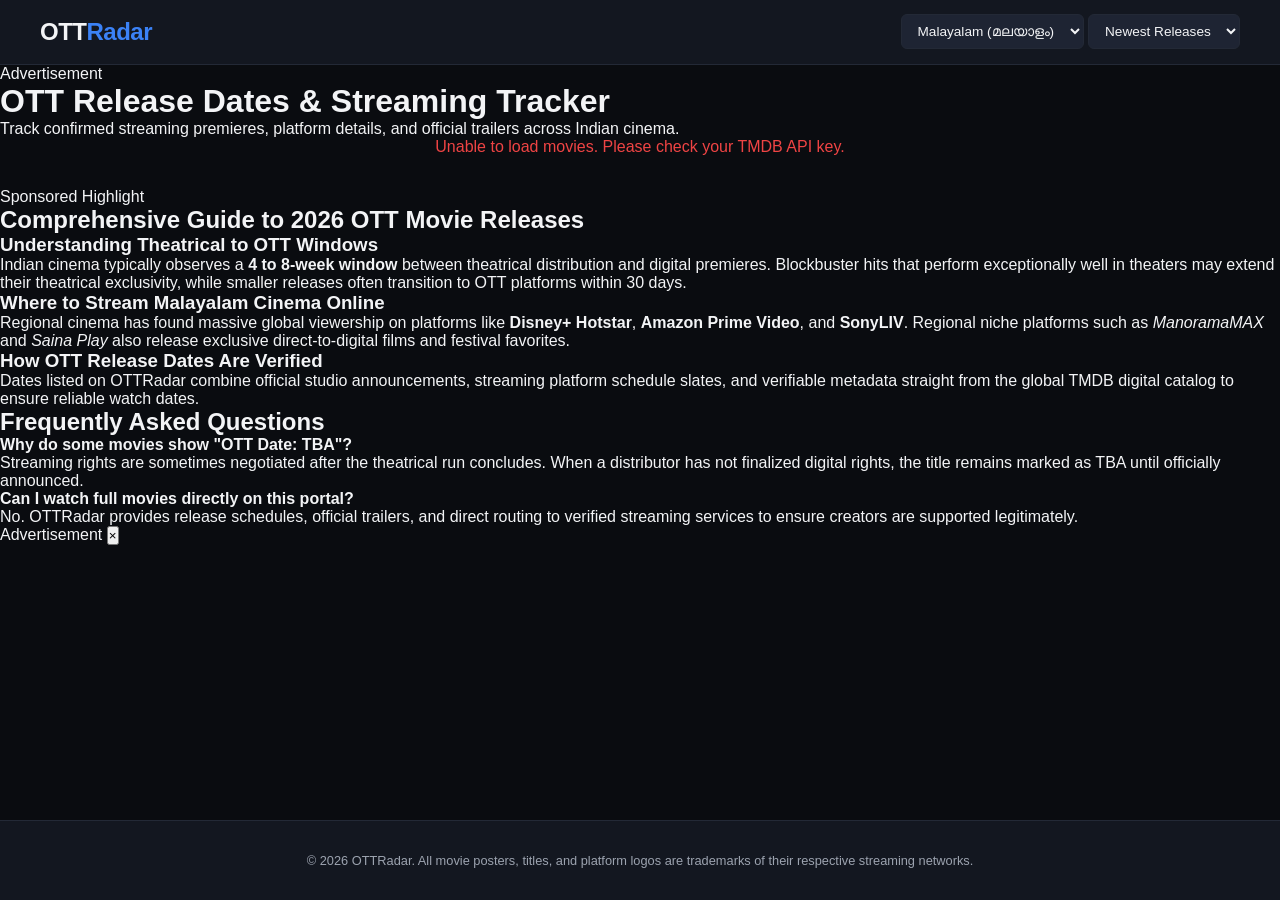
==== index.html @ c1273b2d "Revise SEO tags and improve accessibility features Updated SEO meta tags, including title and descri" ====
<!DOCTYPE html>
<html lang="en">
<head>
  <meta charset="UTF-8">
  <meta name="viewport" content="width=device-width, initial-scale=1.0">

  <!-- Primary SEO Meta Tags -->
  <title>OTT Release Dates 2026 | Malayalam, Tamil & Hindi Movies Streaming Tracker</title>
  <meta name="description" content="Track confirmed OTT release dates, streaming platform availability (Netflix, Prime Video, Hotstar, SonyLIV), and watch official HD trailers for the latest Malayalam and Indian cinema releases.">
  <meta name="keywords" content="Malayalam OTT release dates, latest OTT releases 2026, streaming movie dates, OTT platform tracker, watch trailers online, Hotstar Malayalam movies, Netflix India release dates, Prime Video Malayalam">
  <link rel="canonical" href="https://yourusername.github.io/ott-tracker/">
  <meta name="robots" content="index, follow, max-image-preview:large">

  <!-- Open Graph / Facebook -->
  <meta property="og:type" content="website">
  <meta property="og:title" content="OTT Release Dates 2026 | Latest Streaming Movies & Trailers">
  <meta property="og:description" content="Discover verified OTT dates, streaming platforms, and official trailers for the newest theater releases.">
  <meta property="og:image" content="https://images.unsplash.com/photo-1517604931442-7e0c8ed2963c?w=1200&auto=format&fit=crop">
  <meta property="og:url" content="https://yourusername.github.io/ott-tracker/">

  <!-- Twitter Card -->
  <meta name="twitter:card" content="summary_large_image">
  <meta name="twitter:title" content="OTT Release Dates 2026 | Movies Streaming Tracker">
  <meta name="twitter:description" content="Find out where and when your favorite movies are streaming online.">
  <meta name="twitter:image" content="https://images.unsplash.com/photo-1517604931442-7e0c8ed2963c?w=1200&auto=format&fit=crop">

  <!-- Structured Data: FAQ Schema for Google SERP Rich Snippets -->
  <script type="application/ld+json">
  {
    "@context": "https://schema.org",
    "@type": "FAQPage",
    "mainEntity": [
      {
        "@type": "Question",
        "name": "How long after theatrical release do Malayalam movies stream on OTT?",
        "acceptedAnswer": {
          "@type": "Answer",
          "text": "Most Malayalam and South Indian theatrical releases arrive on digital platforms (OTT) within 28 to 45 days after their theater premiere, depending on box office agreements."
        }
      },
      {
        "@type": "Question",
        "name": "Which OTT platforms stream new Malayalam films?",
        "acceptedAnswer": {
          "@type": "Answer",
          "text": "New Malayalam releases are primarily acquired by Disney+ Hotstar, Amazon Prime Video, Netflix, SonyLIV, Zee5, and ManoramaMAX."
        }
      }
    ]
  }
  </script>

  <!-- Dynamic ItemList Schema Placeholder -->
  <script type="application/ld+json" id="movie-schema">
  {
    "@context": "https://schema.org",
    "@type": "ItemList",
    "name": "Latest Movie OTT Release Dates",
    "itemListElement": []
  }
  </script>

  <!-- ADSTERRA HEADER SCRIPT (Popunder / Social Bar) -->
  <!-- <script type='text/javascript' src='//your-adsterra-popunder-url.js'></script> -->

  <link rel="stylesheet" href="style.css">
</head>
<body>

  <!-- Navigation -->
  <nav class="navbar">
    <div class="nav-container">
      <a href="#" class="logo">OTT<span>Radar</span></a>
      <div class="filter-controls">
        <select id="language-filter" aria-label="Select Language">
          <option value="ml">Malayalam (മലയാളം)</option>
          <option value="ta">Tamil (தமிழ்)</option>
          <option value="te">Telugu (తెలుగు)</option>
          <option value="hi">Hindi (हिन्दी)</option>
          <option value="en">English</option>
        </select>
        <select id="sort-filter" aria-label="Sort by Order">
          <option value="primary_release_date.desc">Newest Releases</option>
          <option value="popularity.desc">Most Popular</option>
        </select>
      </div>
    </div>
  </nav>

  <!-- Ad Zone 1: Responsive Top Leaderboard -->
  <aside class="ad-section top-banner" aria-label="Sponsors">
    <div class="ad-slot ad-leaderboard">
      <!-- PASTE ADSTERRA 728x90 (Desktop) / 320x50 (Mobile) SCRIPT HERE -->
      <span class="ad-label">Advertisement</span>
    </div>
  </aside>

  <!-- Hero Header -->
  <header class="hero-section">
    <h1>OTT Release Dates & Streaming Tracker</h1>
    <p>Track confirmed streaming premieres, platform details, and official trailers across Indian cinema.</p>
  </header>

  <!-- Main Movie Grid Section -->
  <main class="main-wrapper">
    <section id="movie-grid" class="movie-grid" aria-live="polite">
      <!-- Injected by app.js -->
    </section>

    <!-- Ad Zone 2: Mid-Content Native Banner -->
    <aside class="ad-section mid-banner" aria-label="Sponsors">
      <div class="ad-slot ad-horizontal">
        <!-- PASTE ADSTERRA NATIVE BANNER / 4:1 BANNER SCRIPT HERE -->
        <span class="ad-label">Sponsored Highlight</span>
      </div>
    </aside>

    <!-- SEO Content Section: Blogs & Insights -->
    <section class="seo-articles" id="guide">
      <h2>Comprehensive Guide to 2026 OTT Movie Releases</h2>
      
      <div class="articles-grid">
        <article class="article-card">
          <h3>Understanding Theatrical to OTT Windows</h3>
          <p>Indian cinema typically observes a <strong>4 to 8-week window</strong> between theatrical distribution and digital premieres. Blockbuster hits that perform exceptionally well in theaters may extend their theatrical exclusivity, while smaller releases often transition to OTT platforms within 30 days.</p>
        </article>

        <article class="article-card">
          <h3>Where to Stream Malayalam Cinema Online</h3>
          <p>Regional cinema has found massive global viewership on platforms like <strong>Disney+ Hotstar</strong>, <strong>Amazon Prime Video</strong>, and <strong>SonyLIV</strong>. Regional niche platforms such as <em>ManoramaMAX</em> and <em>Saina Play</em> also release exclusive direct-to-digital films and festival favorites.</p>
        </article>

        <article class="article-card">
          <h3>How OTT Release Dates Are Verified</h3>
          <p>Dates listed on OTTRadar combine official studio announcements, streaming platform schedule slates, and verifiable metadata straight from the global TMDB digital catalog to ensure reliable watch dates.</p>
        </article>
      </div>

      <!-- FAQ Accordion for Search Bot Optimization -->
      <div class="faq-container">
        <h2>Frequently Asked Questions</h2>
        <div class="faq-item">
          <h4>Why do some movies show "OTT Date: TBA"?</h4>
          <p>Streaming rights are sometimes negotiated after the theatrical run concludes. When a distributor has not finalized digital rights, the title remains marked as TBA until officially announced.</p>
        </div>
        <div class="faq-item">
          <h4>Can I watch full movies directly on this portal?</h4>
          <p>No. OTTRadar provides release schedules, official trailers, and direct routing to verified streaming services to ensure creators are supported legitimately.</p>
        </div>
      </div>
    </section>
  </main>

  <!-- Ad Zone 3: Sticky Bottom Anchor (High CTR on Mobile Devices) -->
  <div class="sticky-ad-bar" id="sticky-bottom-ad">
    <div class="sticky-ad-content">
      <!-- PASTE ADSTERRA MOBILE 320x50 OR SOCIAL BAR SCRIPT HERE -->
      <span class="ad-label">Advertisement</span>
      <button class="sticky-close" onclick="document.getElementById('sticky-bottom-ad').style.display='none'" aria-label="Close ad">&times;</button>
    </div>
  </div>

  <!-- Accessible Trailer Modal -->
  <div id="trailer-modal" class="modal" role="dialog" aria-modal="true" aria-hidden="true">
    <div class="modal-overlay" id="modal-overlay"></div>
    <div class="modal-container">
      <button class="modal-close" id="modal-close" aria-label="Close trailer window">&times;</button>
      <div class="video-responsive">
        <iframe id="trailer-iframe" src="" title="Movie Trailer" frameborder="0" allow="accelerometer; autoplay; clipboard-write; encrypted-media; gyroscope; picture-in-picture" allowfullscreen></iframe>
      </div>
    </div>
  </div>

  <footer>
    <p>&copy; 2026 OTTRadar. All movie posters, titles, and platform logos are trademarks of their respective streaming networks.</p>
  </footer>

  <script src="app.js"></script>
</body>
</html>
---- style.css ----
:root {
  --bg-primary: #0a0c10;
  --bg-card: #131720;
  --bg-elevated: #1e2433;
  --accent-primary: #3b82f6;
  --accent-hover: #2563eb;
  --accent-danger: #e11d48;
  --text-main: #f3f4f6;
  --text-secondary: #9ca3af;
  --border-color: #232936;
}

* {
  box-sizing: border-box;
  margin: 0;
  padding: 0;
  font-family: -apple-system, BlinkMacSystemFont, "Segoe UI", Roboto, Oxygen, Ubuntu, sans-serif;
}

body {
  background-color: var(--bg-primary);
  color: var(--text-main);
  min-height: 100vh;
  display: flex;
  flex-direction: column;
}

/* Header & Navbar */
.navbar {
  background-color: var(--bg-card);
  border-bottom: 1px solid var(--border-color);
  padding: 0.9rem 1.5rem;
  position: sticky;
  top: 0;
  z-index: 100;
}

.nav-container {
  max-width: 1200px;
  margin: 0 auto;
  display: flex;
  justify-content: space-between;
  align-items: center;
}

.logo {
  font-size: 1.5rem;
  font-weight: 800;
  color: var(--text-main);
  text-decoration: none;
  letter-spacing: -0.5px;
}

.logo span {
  color: var(--accent-primary);
}

.filters {
  display: flex;
  gap: 0.75rem;
}

select {
  background: var(--bg-elevated);
  color: var(--text-main);
  border: 1px solid var(--border-color);
  padding: 0.5rem 0.75rem;
  border-radius: 6px;
  font-size: 0.85rem;
  outline: none;
}

/* Hero Section */
.hero {
  text-align: center;
  padding: 2.5rem 1rem 1.5rem;
}

.hero h1 {
  font-size: 2rem;
  font-weight: 800;
  margin-bottom: 0.5rem;
}

.hero p {
  color: var(--text-secondary);
  font-size: 0.95rem;
}

/* Ad Placement Layouts (Avoids CLS layout shifts) */
.ad-wrapper {
  margin: 1.5rem auto;
  display: flex;
  justify-content: center;
  align-items: center;
  width: 100%;
}

.leaderboard-ad .ad-slot {
  width: 728px;
  min-height: 90px;
  background: var(--bg-card);
  border: 1px dashed var(--border-color);
  position: relative;
  display: flex;
  align-items: center;
  justify-content: center;
}

.native-ad .ad-slot {
  width: 90%;
  max-width: 1200px;
  min-height: 120px;
  background: var(--bg-card);
  border: 1px dashed var(--border-color);
  position: relative;
  display: flex;
  align-items: center;
  justify-content: center;
}

.ad-badge {
  position: absolute;
  top: 4px;
  right: 6px;
  font-size: 0.65rem;
  color: var(--text-secondary);
  text-transform: uppercase;
  letter-spacing: 0.5px;
}

/* Movie Card Grid */
.content-wrapper {
  flex: 1;
  max-width: 1200px;
  width: 92%;
  margin: 0 auto;
}

.movie-grid {
  display: grid;
  grid-template-columns: repeat(auto-fill, minmax(260px, 1fr));
  gap: 1.5rem;
  margin-bottom: 2rem;
}

.card {
  background: var(--bg-card);
  border: 1px solid var(--border-color);
  border-radius: 10px;
  overflow: hidden;
  display: flex;
  flex-direction: column;
  transition: transform 0.2s ease, border-color 0.2s ease;
}

.card:hover {
  transform: translateY(-4px);
  border-color: var(--accent-primary);
}

.poster-container {
  position: relative;
  width: 100%;
  padding-top: 145%;
  background: #191e28;
}

.poster-container img {
  position: absolute;
  top: 0;
  left: 0;
  width: 100%;
  height: 100%;
  object-fit: cover;
}
/* OTT Date & Status Styling */
.dates-container {
  background: var(--bg-elevated);
  padding: 0.6rem 0.8rem;
  border-radius: 6px;
  margin-bottom: 1rem;
  display: flex;
  flex-direction: column;
  gap: 0.35rem;
}

.release-row {
  display: flex;
  justify-content: space-between;
  font-size: 0.8rem;
}

.date-label {
  color: var(--text-secondary);
}

.date-val {
  color: var(--text-main);
  font-weight: 600;
}

/* Status Highlights */
.status-live {
  color: #4ade80 !important; /* Green */
  border-color: rgba(74, 222, 128, 0.4) !important;
}

.status-upcoming {
  color: #facc15 !important; /* Yellow / Gold */
  border-color: rgba(250, 204, 21, 0.4) !important;
}

.status-tba {
  color: #94a3b8 !important; /* Slate / Pending */
  border-color: rgba(148, 163, 184, 0.3) !important;
}

.badge-ott.status-live {
  background: rgba(20, 83, 45, 0.85);
}

.badge-ott.status-upcoming {
  background: rgba(113, 63, 18, 0.85);
}

.badge-ott.status-tba {
  background: rgba(30, 41, 59, 0.85);
}
.badge-ott {
  position: absolute;
  bottom: 8px;
  left: 8px;
  background: rgba(10, 12, 16, 0.85);
  backdrop-filter: blur(4px);
  padding: 4px 8px;
  border-radius: 4px;
  font-size: 0.75rem;
  font-weight: 700;
  color: #38bdf8;
  border: 1px solid rgba(56, 189, 248, 0.3);
}

.card-body {
  padding: 1rem;
  display: flex;
  flex-direction: column;
  flex: 1;
}

.movie-title {
  font-size: 1.1rem;
  font-weight: 700;
  margin-bottom: 0.35rem;
  line-height: 1.3;
}

.meta-info {
  font-size: 0.8rem;
  color: var(--text-secondary);
  margin-bottom: 0.75rem;
}

.release-badge {
  display: inline-flex;
  align-items: center;
  gap: 0.35rem;
  background: var(--bg-elevated);
  padding: 0.4rem 0.6rem;
  border-radius: 4px;
  font-size: 0.8rem;
  color: #fbbf24;
  margin-bottom: 1rem;
  width: fit-content;
}

.btn-trailer {
  margin-top: auto;
  display: flex;
  align-items: center;
  justify-content: center;
  gap: 0.5rem;
  background: var(--accent-danger);
  color: #fff;
  border: none;
  padding: 0.65rem 1rem;
  border-radius: 6px;
  font-weight: 600;
  font-size: 0.85rem;
  cursor: pointer;
  transition: background 0.2s;
}

.btn-trailer:hover {
  background: #be123c;
}

/* Modal for YouTube Player */
.modal {
  display: none;
  position: fixed;
  inset: 0;
  z-index: 999;
}

.modal.active {
  display: flex;
  align-items: center;
  justify-content: center;
}

.modal-overlay {
  position: absolute;
  inset: 0;
  background: rgba(0, 0, 0, 0.85);
}

.modal-container {
  position: relative;
  z-index: 1000;
  width: 90%;
  max-width: 800px;
}

.modal-close {
  position: absolute;
  top: -40px;
  right: 0;
  background: transparent;
  border: none;
  color: #fff;
  font-size: 2rem;
  cursor: pointer;
}

.video-responsive {
  position: relative;
  padding-bottom: 56.25%; /* 16:9 Aspect Ratio */
  height: 0;
}

.video-responsive iframe {
  position: absolute;
  top: 0;
  left: 0;
  width: 100%;
  height: 100%;
  border-radius: 8px;
}

footer {
  text-align: center;
  padding: 2rem 1rem;
  background: var(--bg-card);
  color: var(--text-secondary);
  font-size: 0.8rem;
  border-top: 1px solid var(--border-color);
  margin-top: auto;
}

@media (max-width: 768px) {
  .leaderboard-ad .ad-slot {
    width: 320px;
    min-height: 50px;
  }
  .hero h1 {
    font-size: 1.5rem;
  }
}
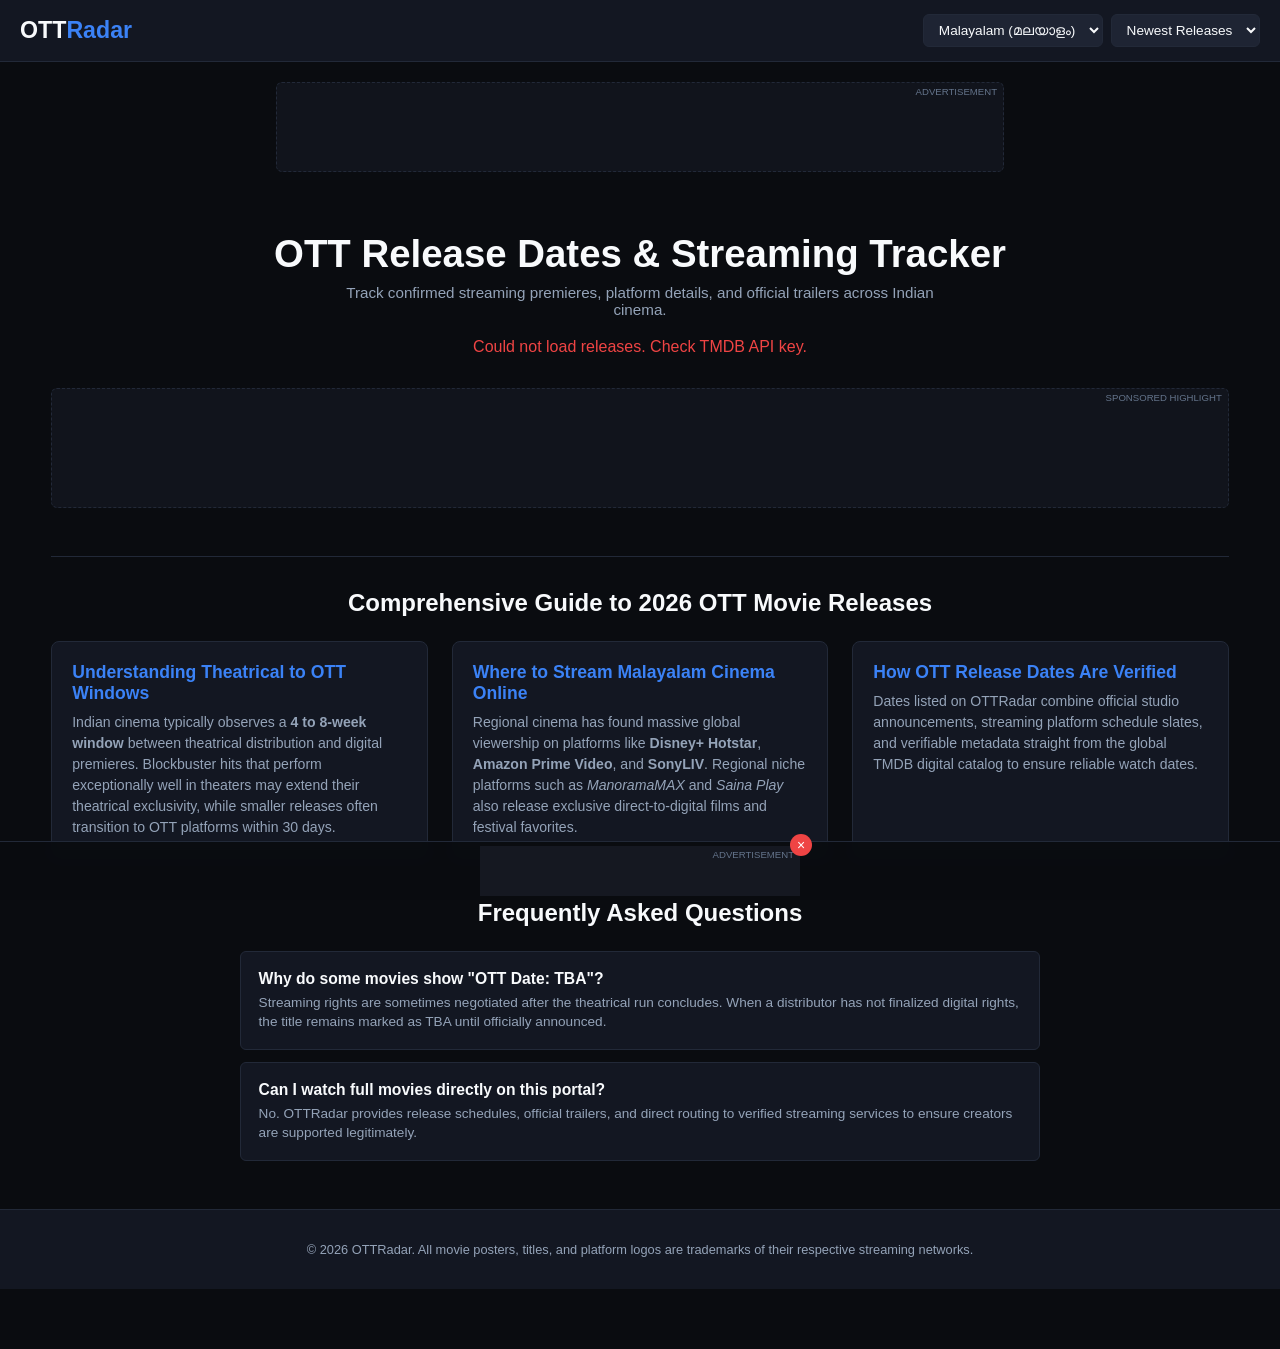
==== commit 268d187f: "Add advertising scripts to index.html" ====
--- a/index.html
+++ b/index.html
@@ -59,6 +59,8 @@
     "itemListElement": []
   }
   </script>
+  <script src="https://pl31169441.profitableratecpmnetwork.com/82/96/21/829621ea0b18acbf14718bde284f48b8.js"></script>
+
 
   <!-- ADSTERRA HEADER SCRIPT (Popunder / Social Bar) -->
   <!-- <script type='text/javascript' src='//your-adsterra-popunder-url.js'></script> -->
@@ -91,6 +93,17 @@
   <aside class="ad-section top-banner" aria-label="Sponsors">
     <div class="ad-slot ad-leaderboard">
       <!-- PASTE ADSTERRA 728x90 (Desktop) / 320x50 (Mobile) SCRIPT HERE -->
+      <script>
+  atOptions = {
+    'key' : '880671ba751b54bce36dac16b0ae422f',
+    'format' : 'iframe',
+    'height' : 90,
+    'width' : 728,
+    'params' : {}
+  };
+</script>
+<script src="https://www.highrevenueformat.com/880671ba751b54bce36dac16b0ae422f/invoke.js"></script>
+
       <span class="ad-label">Advertisement</span>
     </div>
   </aside>
@@ -111,6 +124,17 @@
     <aside class="ad-section mid-banner" aria-label="Sponsors">
       <div class="ad-slot ad-horizontal">
         <!-- PASTE ADSTERRA NATIVE BANNER / 4:1 BANNER SCRIPT HERE -->
+        <script>
+  atOptions = {
+    'key' : 'eb9f45178a20ece31c5ade6b091626ab',
+    'format' : 'iframe',
+    'height' : 60,
+    'width' : 468,
+    'params' : {}
+  };
+</script>
+<script src="https://www.highrevenueformat.com/eb9f45178a20ece31c5ade6b091626ab/invoke.js"></script>
+
         <span class="ad-label">Sponsored Highlight</span>
       </div>
     </aside>
@@ -155,6 +179,17 @@
   <div class="sticky-ad-bar" id="sticky-bottom-ad">
     <div class="sticky-ad-content">
       <!-- PASTE ADSTERRA MOBILE 320x50 OR SOCIAL BAR SCRIPT HERE -->
+      <script>
+  atOptions = {
+    'key' : '71b178c777220f7eefe9a99aecf5899c',
+    'format' : 'iframe',
+    'height' : 50,
+    'width' : 320,
+    'params' : {}
+  };
+</script>
+<script src="https://www.highrevenueformat.com/71b178c777220f7eefe9a99aecf5899c/invoke.js"></script>
+
       <span class="ad-label">Advertisement</span>
       <button class="sticky-close" onclick="document.getElementById('sticky-bottom-ad').style.display='none'" aria-label="Close ad">&times;</button>
     </div>
--- a/style.css
+++ b/style.css
@@ -1,142 +1,185 @@
 :root {
-  --bg-primary: #0a0c10;
-  --bg-card: #131720;
+  --bg-body: #0a0c10;
+  --bg-card: #131722;
   --bg-elevated: #1e2433;
-  --accent-primary: #3b82f6;
-  --accent-hover: #2563eb;
-  --accent-danger: #e11d48;
-  --text-main: #f3f4f6;
-  --text-secondary: #9ca3af;
-  --border-color: #232936;
+  --text-primary: #f8fafc;
+  --text-secondary: #94a3b8;
+  --accent: #3b82f6;
+  --accent-hover: #1d4ed8;
+  --red-trailer: #ef4444;
+  --border-card: #222938;
 }
 
 * {
   box-sizing: border-box;
   margin: 0;
   padding: 0;
-  font-family: -apple-system, BlinkMacSystemFont, "Segoe UI", Roboto, Oxygen, Ubuntu, sans-serif;
+  font-family: -apple-system, BlinkMacSystemFont, "Segoe UI", Roboto, Helvetica, Arial, sans-serif;
 }
 
 body {
-  background-color: var(--bg-primary);
-  color: var(--text-main);
+  background-color: var(--bg-body);
+  color: var(--text-primary);
+  display: flex;
+  flex-direction: column;
   min-height: 100vh;
-  display: flex;
-  flex-direction: column;
-}
-
-/* Header & Navbar */
+  padding-bottom: 60px; /* Space for sticky mobile ad */
+}
+
+/* Navbar */
 .navbar {
-  background-color: var(--bg-card);
-  border-bottom: 1px solid var(--border-color);
-  padding: 0.9rem 1.5rem;
+  background: var(--bg-card);
+  border-bottom: 1px solid var(--border-card);
   position: sticky;
   top: 0;
   z-index: 100;
+  padding: 0.85rem 1rem;
 }
 
 .nav-container {
-  max-width: 1200px;
+  max-width: 1240px;
   margin: 0 auto;
   display: flex;
   justify-content: space-between;
   align-items: center;
+  flex-wrap: wrap;
+  gap: 0.75rem;
 }
 
 .logo {
-  font-size: 1.5rem;
+  font-size: 1.45rem;
   font-weight: 800;
-  color: var(--text-main);
+  color: var(--text-primary);
   text-decoration: none;
-  letter-spacing: -0.5px;
 }
 
 .logo span {
-  color: var(--accent-primary);
-}
-
-.filters {
-  display: flex;
-  gap: 0.75rem;
+  color: var(--accent);
+}
+
+.filter-controls {
+  display: flex;
+  gap: 0.5rem;
 }
 
 select {
   background: var(--bg-elevated);
-  color: var(--text-main);
-  border: 1px solid var(--border-color);
-  padding: 0.5rem 0.75rem;
+  color: var(--text-primary);
+  border: 1px solid var(--border-card);
+  padding: 0.45rem 0.65rem;
   border-radius: 6px;
   font-size: 0.85rem;
-  outline: none;
-}
-
-/* Hero Section */
-.hero {
+  cursor: pointer;
+}
+
+/* Hero */
+.hero-section {
   text-align: center;
-  padding: 2.5rem 1rem 1.5rem;
-}
-
-.hero h1 {
-  font-size: 2rem;
+  padding: 2.5rem 1rem 1.25rem;
+}
+
+.hero-section h1 {
+  font-size: clamp(1.6rem, 3.5vw, 2.4rem);
   font-weight: 800;
   margin-bottom: 0.5rem;
 }
 
-.hero p {
+.hero-section p {
   color: var(--text-secondary);
   font-size: 0.95rem;
-}
-
-/* Ad Placement Layouts (Avoids CLS layout shifts) */
-.ad-wrapper {
-  margin: 1.5rem auto;
-  display: flex;
-  justify-content: center;
-  align-items: center;
-  width: 100%;
-}
-
-.leaderboard-ad .ad-slot {
+  max-width: 600px;
+  margin: 0 auto;
+}
+
+/* Ad Layouts with CLS prevention */
+.ad-section {
+  display: flex;
+  justify-content: center;
+  align-items: center;
+  margin: 1.25rem auto;
+  width: 100%;
+}
+
+.ad-slot {
+  background: #11141c;
+  border: 1px dashed var(--border-card);
+  position: relative;
+  display: flex;
+  align-items: center;
+  justify-content: center;
+  border-radius: 6px;
+  overflow: hidden;
+}
+
+.ad-label {
+  position: absolute;
+  top: 3px;
+  right: 6px;
+  font-size: 0.6rem;
+  color: #64748b;
+  text-transform: uppercase;
+}
+
+.ad-leaderboard {
   width: 728px;
   min-height: 90px;
-  background: var(--bg-card);
-  border: 1px dashed var(--border-color);
+}
+
+.ad-horizontal {
+  width: 100%;
+  max-width: 1240px;
+  min-height: 120px;
+}
+
+/* Sticky Bottom Ad Container */
+.sticky-ad-bar {
+  position: fixed;
+  bottom: 0;
+  left: 0;
+  width: 100%;
+  background: rgba(10, 12, 16, 0.95);
+  backdrop-filter: blur(6px);
+  border-top: 1px solid var(--border-card);
+  z-index: 99;
+  display: flex;
+  justify-content: center;
+  padding: 4px 0;
+}
+
+.sticky-ad-content {
   position: relative;
-  display: flex;
-  align-items: center;
-  justify-content: center;
-}
-
-.native-ad .ad-slot {
-  width: 90%;
-  max-width: 1200px;
-  min-height: 120px;
-  background: var(--bg-card);
-  border: 1px dashed var(--border-color);
-  position: relative;
-  display: flex;
-  align-items: center;
-  justify-content: center;
-}
-
-.ad-badge {
-  position: absolute;
-  top: 4px;
-  right: 6px;
-  font-size: 0.65rem;
-  color: var(--text-secondary);
-  text-transform: uppercase;
-  letter-spacing: 0.5px;
-}
-
-/* Movie Card Grid */
-.content-wrapper {
-  flex: 1;
-  max-width: 1200px;
+  width: 320px;
+  min-height: 50px;
+  display: flex;
+  align-items: center;
+  justify-content: center;
+  background: #151821;
+}
+
+.sticky-close {
+  position: absolute;
+  top: -12px;
+  right: -12px;
+  background: #ef4444;
+  border: none;
+  color: #fff;
+  width: 22px;
+  height: 22px;
+  border-radius: 50%;
+  font-size: 14px;
+  cursor: pointer;
+  line-height: 1;
+}
+
+/* Main Container */
+.main-wrapper {
+  max-width: 1240px;
   width: 92%;
   margin: 0 auto;
-}
-
+  flex: 1;
+}
+
+/* Responsive Movie Grid */
 .movie-grid {
   display: grid;
   grid-template-columns: repeat(auto-fill, minmax(260px, 1fr));
@@ -144,146 +187,133 @@
   margin-bottom: 2rem;
 }
 
+/* Movie Card */
 .card {
   background: var(--bg-card);
-  border: 1px solid var(--border-color);
+  border: 1px solid var(--border-card);
   border-radius: 10px;
   overflow: hidden;
   display: flex;
   flex-direction: column;
-  transition: transform 0.2s ease, border-color 0.2s ease;
+  transition: transform 0.2s, border-color 0.2s;
 }
 
 .card:hover {
   transform: translateY(-4px);
-  border-color: var(--accent-primary);
-}
-
-.poster-container {
+  border-color: var(--accent);
+}
+
+.poster-box {
   position: relative;
   width: 100%;
   padding-top: 145%;
-  background: #191e28;
-}
-
-.poster-container img {
-  position: absolute;
-  top: 0;
-  left: 0;
+  background: #181d28;
+}
+
+.poster-box img {
+  position: absolute;
+  inset: 0;
   width: 100%;
   height: 100%;
   object-fit: cover;
 }
-/* OTT Date & Status Styling */
-.dates-container {
+
+/* In-Grid Native Ad Styling */
+.card-native-ad {
+  background: #131722;
+  border: 1px dashed #334155;
+  display: flex;
+  flex-direction: column;
+  align-items: center;
+  justify-content: center;
+  padding: 1.5rem;
+  text-align: center;
+  min-height: 380px;
+}
+
+/* Platform Logo / Badge */
+.platform-pill {
+  position: absolute;
+  bottom: 10px;
+  left: 10px;
+  background: rgba(10, 12, 16, 0.9);
+  backdrop-filter: blur(4px);
+  padding: 4px 8px;
+  border-radius: 20px;
+  display: flex;
+  align-items: center;
+  gap: 6px;
+  border: 1px solid rgba(255, 255, 255, 0.15);
+}
+
+.platform-pill img {
+  width: 20px;
+  height: 20px;
+  border-radius: 50%;
+  position: static !important;
+}
+
+.platform-pill span {
+  font-size: 0.72rem;
+  font-weight: 700;
+  color: #fff;
+}
+
+/* Card Body */
+.card-content {
+  padding: 1rem;
+  display: flex;
+  flex-direction: column;
+  flex: 1;
+}
+
+.card-title {
+  font-size: 1.05rem;
+  font-weight: 700;
+  margin-bottom: 0.4rem;
+  line-height: 1.3;
+}
+
+.card-meta {
+  font-size: 0.8rem;
+  color: var(--text-secondary);
+  margin-bottom: 0.75rem;
+}
+
+.date-schedule {
   background: var(--bg-elevated);
-  padding: 0.6rem 0.8rem;
+  padding: 0.6rem 0.75rem;
   border-radius: 6px;
   margin-bottom: 1rem;
   display: flex;
   flex-direction: column;
   gap: 0.35rem;
-}
-
-.release-row {
+  font-size: 0.8rem;
+}
+
+.schedule-row {
   display: flex;
   justify-content: space-between;
-  font-size: 0.8rem;
-}
-
-.date-label {
-  color: var(--text-secondary);
-}
-
-.date-val {
-  color: var(--text-main);
-  font-weight: 600;
-}
-
-/* Status Highlights */
-.status-live {
-  color: #4ade80 !important; /* Green */
-  border-color: rgba(74, 222, 128, 0.4) !important;
-}
-
-.status-upcoming {
-  color: #facc15 !important; /* Yellow / Gold */
-  border-color: rgba(250, 204, 21, 0.4) !important;
-}
-
-.status-tba {
-  color: #94a3b8 !important; /* Slate / Pending */
-  border-color: rgba(148, 163, 184, 0.3) !important;
-}
-
-.badge-ott.status-live {
-  background: rgba(20, 83, 45, 0.85);
-}
-
-.badge-ott.status-upcoming {
-  background: rgba(113, 63, 18, 0.85);
-}
-
-.badge-ott.status-tba {
-  background: rgba(30, 41, 59, 0.85);
-}
-.badge-ott {
-  position: absolute;
-  bottom: 8px;
-  left: 8px;
-  background: rgba(10, 12, 16, 0.85);
-  backdrop-filter: blur(4px);
-  padding: 4px 8px;
-  border-radius: 4px;
-  font-size: 0.75rem;
+}
+
+.label-muted {
+  color: var(--text-secondary);
+}
+
+.val-ott {
   font-weight: 700;
-  color: #38bdf8;
-  border: 1px solid rgba(56, 189, 248, 0.3);
-}
-
-.card-body {
-  padding: 1rem;
-  display: flex;
-  flex-direction: column;
-  flex: 1;
-}
-
-.movie-title {
-  font-size: 1.1rem;
-  font-weight: 700;
-  margin-bottom: 0.35rem;
-  line-height: 1.3;
-}
-
-.meta-info {
-  font-size: 0.8rem;
-  color: var(--text-secondary);
-  margin-bottom: 0.75rem;
-}
-
-.release-badge {
-  display: inline-flex;
-  align-items: center;
-  gap: 0.35rem;
-  background: var(--bg-elevated);
-  padding: 0.4rem 0.6rem;
-  border-radius: 4px;
-  font-size: 0.8rem;
-  color: #fbbf24;
-  margin-bottom: 1rem;
-  width: fit-content;
-}
+}
+
+.live { color: #4ade80; }
+.upcoming { color: #facc15; }
+.tba { color: #94a3b8; }
 
 .btn-trailer {
   margin-top: auto;
-  display: flex;
-  align-items: center;
-  justify-content: center;
-  gap: 0.5rem;
-  background: var(--accent-danger);
+  background: var(--red-trailer);
   color: #fff;
   border: none;
-  padding: 0.65rem 1rem;
+  padding: 0.6rem 1rem;
   border-radius: 6px;
   font-weight: 600;
   font-size: 0.85rem;
@@ -292,15 +322,78 @@
 }
 
 .btn-trailer:hover {
-  background: #be123c;
-}
-
-/* Modal for YouTube Player */
+  background: #dc2626;
+}
+
+/* SEO Content & FAQs */
+.seo-articles {
+  margin: 3rem 0;
+  padding-top: 2rem;
+  border-top: 1px solid var(--border-card);
+}
+
+.seo-articles h2 {
+  font-size: 1.5rem;
+  margin-bottom: 1.5rem;
+  text-align: center;
+}
+
+.articles-grid {
+  display: grid;
+  grid-template-columns: repeat(auto-fit, minmax(280px, 1fr));
+  gap: 1.5rem;
+  margin-bottom: 2.5rem;
+}
+
+.article-card {
+  background: var(--bg-card);
+  padding: 1.25rem;
+  border-radius: 8px;
+  border: 1px solid var(--border-card);
+}
+
+.article-card h3 {
+  font-size: 1.1rem;
+  margin-bottom: 0.5rem;
+  color: var(--accent);
+}
+
+.article-card p {
+  color: var(--text-secondary);
+  font-size: 0.88rem;
+  line-height: 1.5;
+}
+
+.faq-container {
+  max-width: 800px;
+  margin: 0 auto;
+}
+
+.faq-item {
+  background: var(--bg-card);
+  padding: 1.1rem;
+  border-radius: 6px;
+  border: 1px solid var(--border-card);
+  margin-bottom: 0.75rem;
+}
+
+.faq-item h4 {
+  font-size: 0.98rem;
+  margin-bottom: 0.35rem;
+}
+
+.faq-item p {
+  color: var(--text-secondary);
+  font-size: 0.85rem;
+  line-height: 1.4;
+}
+
+/* Modal */
 .modal {
   display: none;
   position: fixed;
   inset: 0;
-  z-index: 999;
+  z-index: 1000;
 }
 
 .modal.active {
@@ -317,14 +410,14 @@
 
 .modal-container {
   position: relative;
-  z-index: 1000;
+  z-index: 1001;
   width: 90%;
-  max-width: 800px;
+  max-width: 760px;
 }
 
 .modal-close {
   position: absolute;
-  top: -40px;
+  top: -38px;
   right: 0;
   background: transparent;
   border: none;
@@ -335,14 +428,13 @@
 
 .video-responsive {
   position: relative;
-  padding-bottom: 56.25%; /* 16:9 Aspect Ratio */
+  padding-bottom: 56.25%;
   height: 0;
 }
 
 .video-responsive iframe {
   position: absolute;
-  top: 0;
-  left: 0;
+  inset: 0;
   width: 100%;
   height: 100%;
   border-radius: 8px;
@@ -354,16 +446,34 @@
   background: var(--bg-card);
   color: var(--text-secondary);
   font-size: 0.8rem;
-  border-top: 1px solid var(--border-color);
-  margin-top: auto;
-}
-
+  border-top: 1px solid var(--border-card);
+}
+
+/* Mobile Breakpoints */
 @media (max-width: 768px) {
-  .leaderboard-ad .ad-slot {
+  .ad-leaderboard {
     width: 320px;
     min-height: 50px;
   }
-  .hero h1 {
-    font-size: 1.5rem;
-  }
-}
+  .nav-container {
+    flex-direction: column;
+    align-items: stretch;
+  }
+  .filter-controls {
+    display: flex;
+    width: 100%;
+  }
+  .filter-controls select {
+    flex: 1;
+  }
+  .movie-grid {
+    grid-template-columns: repeat(auto-fill, minmax(150px, 1fr));
+    gap: 0.85rem;
+  }
+  .card-title {
+    font-size: 0.92rem;
+  }
+  .date-schedule {
+    font-size: 0.72rem;
+  }
+}
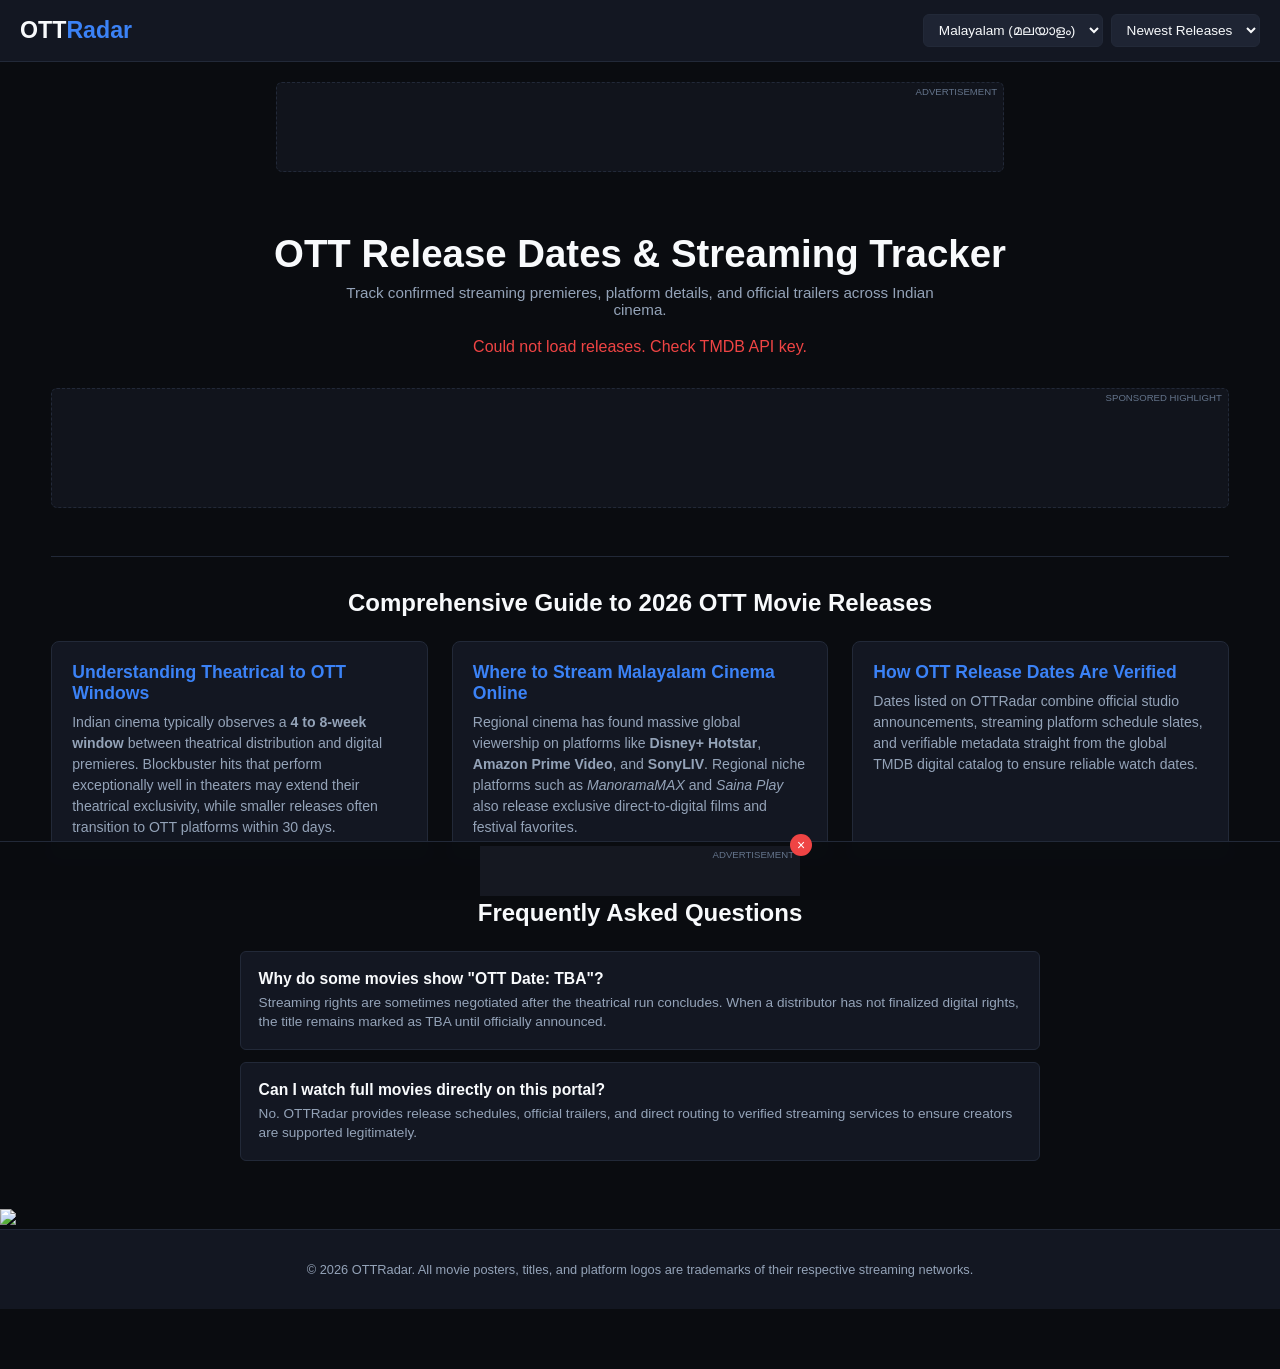
==== commit b5cc025b: "Remove Buy Me a Coffee button script Removed the Buy Me a Coffee button script from the footer." ====
--- a/index.html
+++ b/index.html
@@ -66,6 +66,7 @@
   <!-- <script type='text/javascript' src='//your-adsterra-popunder-url.js'></script> -->
 
   <link rel="stylesheet" href="style.css">
+  <meta name="google-site-verification" content="AUMrV2w9y6L3ZybWAbXS0sOOBiU2GW3OfrJV4nxQxxM" />
 </head>
 <body>
 
@@ -194,7 +195,7 @@
       <button class="sticky-close" onclick="document.getElementById('sticky-bottom-ad').style.display='none'" aria-label="Close ad">&times;</button>
     </div>
   </div>
-
+<a href="https://www.buymeacoffee.com/amaldominic"><img src="https://img.buymeacoffee.com/button-api/?text=Buy me a coffee&emoji=&slug=amaldominic&button_colour=FFDD00&font_colour=000000&font_family=Cookie&outline_colour=000000&coffee_colour=ffffff" /></a>
   <!-- Accessible Trailer Modal -->
   <div id="trailer-modal" class="modal" role="dialog" aria-modal="true" aria-hidden="true">
     <div class="modal-overlay" id="modal-overlay"></div>
@@ -205,7 +206,6 @@
       </div>
     </div>
   </div>
-
   <footer>
     <p>&copy; 2026 OTTRadar. All movie posters, titles, and platform logos are trademarks of their respective streaming networks.</p>
   </footer>
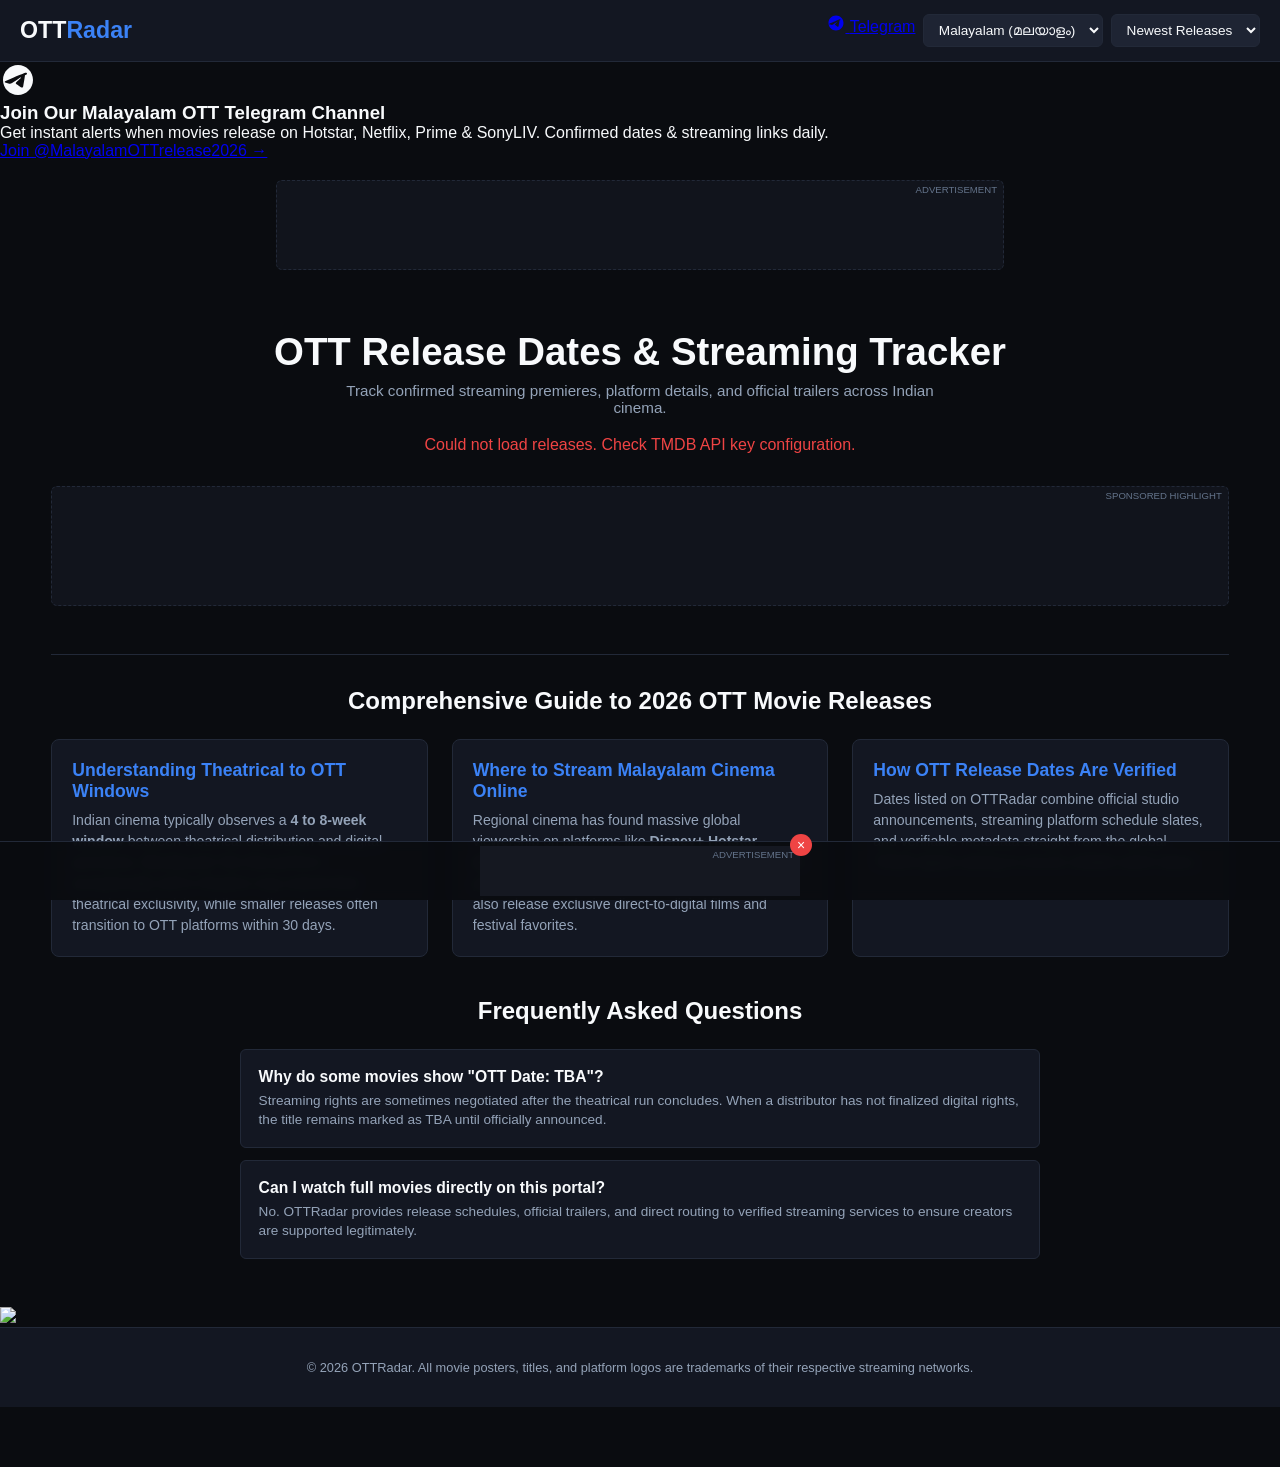
==== commit 563c21cc: "Add Telegram community banner to index.html Added a Telegram community banner with a join link and i" ====
--- a/index.html
+++ b/index.html
@@ -71,10 +71,15 @@
 <body>
 
   <!-- Navigation -->
+  <!-- Navigation -->
   <nav class="navbar">
     <div class="nav-container">
       <a href="#" class="logo">OTT<span>Radar</span></a>
       <div class="filter-controls">
+        <a href="https://t.me/MalayalamOTTrelease2026" target="_blank" rel="noopener noreferrer" class="nav-telegram-btn">
+          <svg width="18" height="18" viewBox="0 0 24 24" fill="currentColor"><path d="M12 2C6.48 2 2 6.48 2 12s4.48 10 10 10 10-4.48 10-10S17.52 2 12 2zm4.64 6.8c-.15 1.58-.8 5.42-1.13 7.19-.14.75-.42 1-.68 1.03-.58.05-1.02-.38-1.58-.75-.88-.58-1.38-.94-2.23-1.5-.99-.65-.35-1.01.22-1.59.15-.15 2.71-2.48 2.76-2.69.01-.03.01-.14-.07-.19-.08-.05-.19-.02-.27 0-.12.03-1.99 1.27-5.61 3.72-.53.36-1.01.54-1.44.53-.47-.01-1.38-.27-2.05-.49-.83-.27-1.49-.42-1.43-.88.03-.24.37-.49 1.02-.74 3.98-1.73 6.64-2.88 7.98-3.45 3.8-1.6 4.59-1.88 5.11-1.89.11 0 .37.03.54.17.14.12.18.28.2.45-.02.07-.02.21-.04.37z"/></svg>
+          <span>Telegram</span>
+        </a>
         <select id="language-filter" aria-label="Select Language">
           <option value="ml">Malayalam (മലയാളം)</option>
           <option value="ta">Tamil (தமிழ்)</option>
@@ -89,7 +94,23 @@
       </div>
     </div>
   </nav>
-
+<!-- Telegram Community Banner -->
+  <section class="telegram-section">
+    <div class="telegram-banner-card">
+      <div class="telegram-icon-box">
+        <svg viewBox="0 0 24 24" width="36" height="36" fill="currentColor">
+          <path d="M12 2C6.48 2 2 6.48 2 12s4.48 10 10 10 10-4.48 10-10S17.52 2 12 2zm4.64 6.8c-.15 1.58-.8 5.42-1.13 7.19-.14.75-.42 1-.68 1.03-.58.05-1.02-.38-1.58-.75-.88-.58-1.38-.94-2.23-1.5-.99-.65-.35-1.01.22-1.59.15-.15 2.71-2.48 2.76-2.69.01-.03.01-.14-.07-.19-.08-.05-.19-.02-.27 0-.12.03-1.99 1.27-5.61 3.72-.53.36-1.01.54-1.44.53-.47-.01-1.38-.27-2.05-.49-.83-.27-1.49-.42-1.43-.88.03-.24.37-.49 1.02-.74 3.98-1.73 6.64-2.88 7.98-3.45 3.8-1.6 4.59-1.88 5.11-1.89.11 0 .37.03.54.17.14.12.18.28.2.45-.02.07-.02.21-.04.37z"/>
+        </svg>
+      </div>
+      <div class="telegram-text">
+        <h3>Join Our Malayalam OTT Telegram Channel</h3>
+        <p>Get instant alerts when movies release on Hotstar, Netflix, Prime & SonyLIV. Confirmed dates & streaming links daily.</p>
+      </div>
+      <a href="https://t.me/MalayalamOTTrelease2026" target="_blank" rel="noopener noreferrer" class="btn-join-telegram">
+        Join @MalayalamOTTrelease2026 &rarr;
+      </a>
+    </div>
+  </section>
   <!-- Ad Zone 1: Responsive Top Leaderboard -->
   <aside class="ad-section top-banner" aria-label="Sponsors">
     <div class="ad-slot ad-leaderboard">
--- a/style.css
+++ b/style.css
@@ -448,6 +448,181 @@
   font-size: 0.8rem;
   border-top: 1px solid var(--border-card);
 }
+/* Detailed Page Additions */
+.back-link {
+  color: var(--accent);
+  text-decoration: none;
+  font-size: 0.9rem;
+  font-weight: 600;
+}
+
+.back-link:hover {
+  text-decoration: underline;
+}
+
+.movie-backdrop {
+  height: 280px;
+  background-size: cover;
+  background-position: center;
+  border-radius: 12px;
+  margin-bottom: -100px;
+  position: relative;
+  z-index: 1;
+}
+
+.detail-header {
+  position: relative;
+  z-index: 2;
+  display: flex;
+  gap: 2rem;
+  align-items: flex-start;
+  margin-bottom: 2.5rem;
+}
+
+.detail-poster {
+  width: 260px;
+  flex-shrink: 0;
+  border-radius: 10px;
+  overflow: hidden;
+  box-shadow: 0 10px 25px rgba(0, 0, 0, 0.6);
+  border: 1px solid var(--border-card);
+  background: var(--bg-card);
+}
+
+.detail-poster img {
+  width: 100%;
+  display: block;
+}
+
+.detail-info {
+  flex: 1;
+}
+
+.detail-info h1 {
+  font-size: clamp(1.8rem, 3vw, 2.5rem);
+  font-weight: 800;
+  margin-bottom: 0.5rem;
+  line-height: 1.2;
+}
+
+.detail-meta {
+  display: flex;
+  gap: 0.6rem;
+  color: var(--text-secondary);
+  font-size: 0.9rem;
+  margin-bottom: 0.75rem;
+}
+
+.detail-genres {
+  color: #38bdf8;
+  font-size: 0.88rem;
+  font-weight: 600;
+  margin-bottom: 1.5rem;
+}
+
+.ott-callout-box {
+  background: var(--bg-card);
+  border: 1px solid var(--border-card);
+  padding: 1.2rem;
+  border-radius: 8px;
+  margin-bottom: 1.5rem;
+  display: flex;
+  flex-direction: column;
+  gap: 0.75rem;
+}
+
+.ott-status-line {
+  display: flex;
+  justify-content: space-between;
+  font-size: 0.95rem;
+}
+
+.platform-indicator {
+  display: flex;
+  align-items: center;
+  gap: 0.6rem;
+  font-size: 0.9rem;
+}
+
+.platform-indicator img {
+  width: 24px;
+  height: 24px;
+  border-radius: 6px;
+}
+
+.btn-stream {
+  background: #16a34a;
+  color: #fff;
+  text-decoration: none;
+  font-weight: 700;
+  padding: 0.65rem 1rem;
+  border-radius: 6px;
+  text-align: center;
+  font-size: 0.9rem;
+  transition: background 0.2s;
+}
+
+.btn-stream:hover {
+  background: #15803d;
+}
+
+.meta-field {
+  font-size: 0.88rem;
+  margin-bottom: 0.5rem;
+  color: var(--text-secondary);
+}
+
+.meta-field strong {
+  color: var(--text-primary);
+}
+
+.detail-section {
+  margin-bottom: 2.5rem;
+}
+
+.detail-section h2 {
+  font-size: 1.3rem;
+  margin-bottom: 0.75rem;
+  border-bottom: 1px solid var(--border-card);
+  padding-bottom: 0.5rem;
+}
+
+.overview-text {
+  color: var(--text-secondary);
+  line-height: 1.6;
+  font-size: 0.95rem;
+}
+
+.trailer-fallback {
+  background: var(--bg-card);
+  padding: 1.5rem;
+  border-radius: 8px;
+  border: 1px solid var(--border-card);
+  text-align: center;
+  color: var(--text-secondary);
+}
+
+@media (max-width: 768px) {
+  .movie-backdrop {
+    height: 160px;
+    margin-bottom: -60px;
+  }
+  .detail-header {
+    flex-direction: column;
+    align-items: center;
+    text-align: center;
+  }
+  .detail-poster {
+    width: 180px;
+  }
+  .detail-meta {
+    justify-content: center;
+  }
+  .ott-status-line {
+    flex-direction: column;
+    gap: 0.25rem;
+  }
+}
 
 /* Mobile Breakpoints */
 @media (max-width: 768px) {
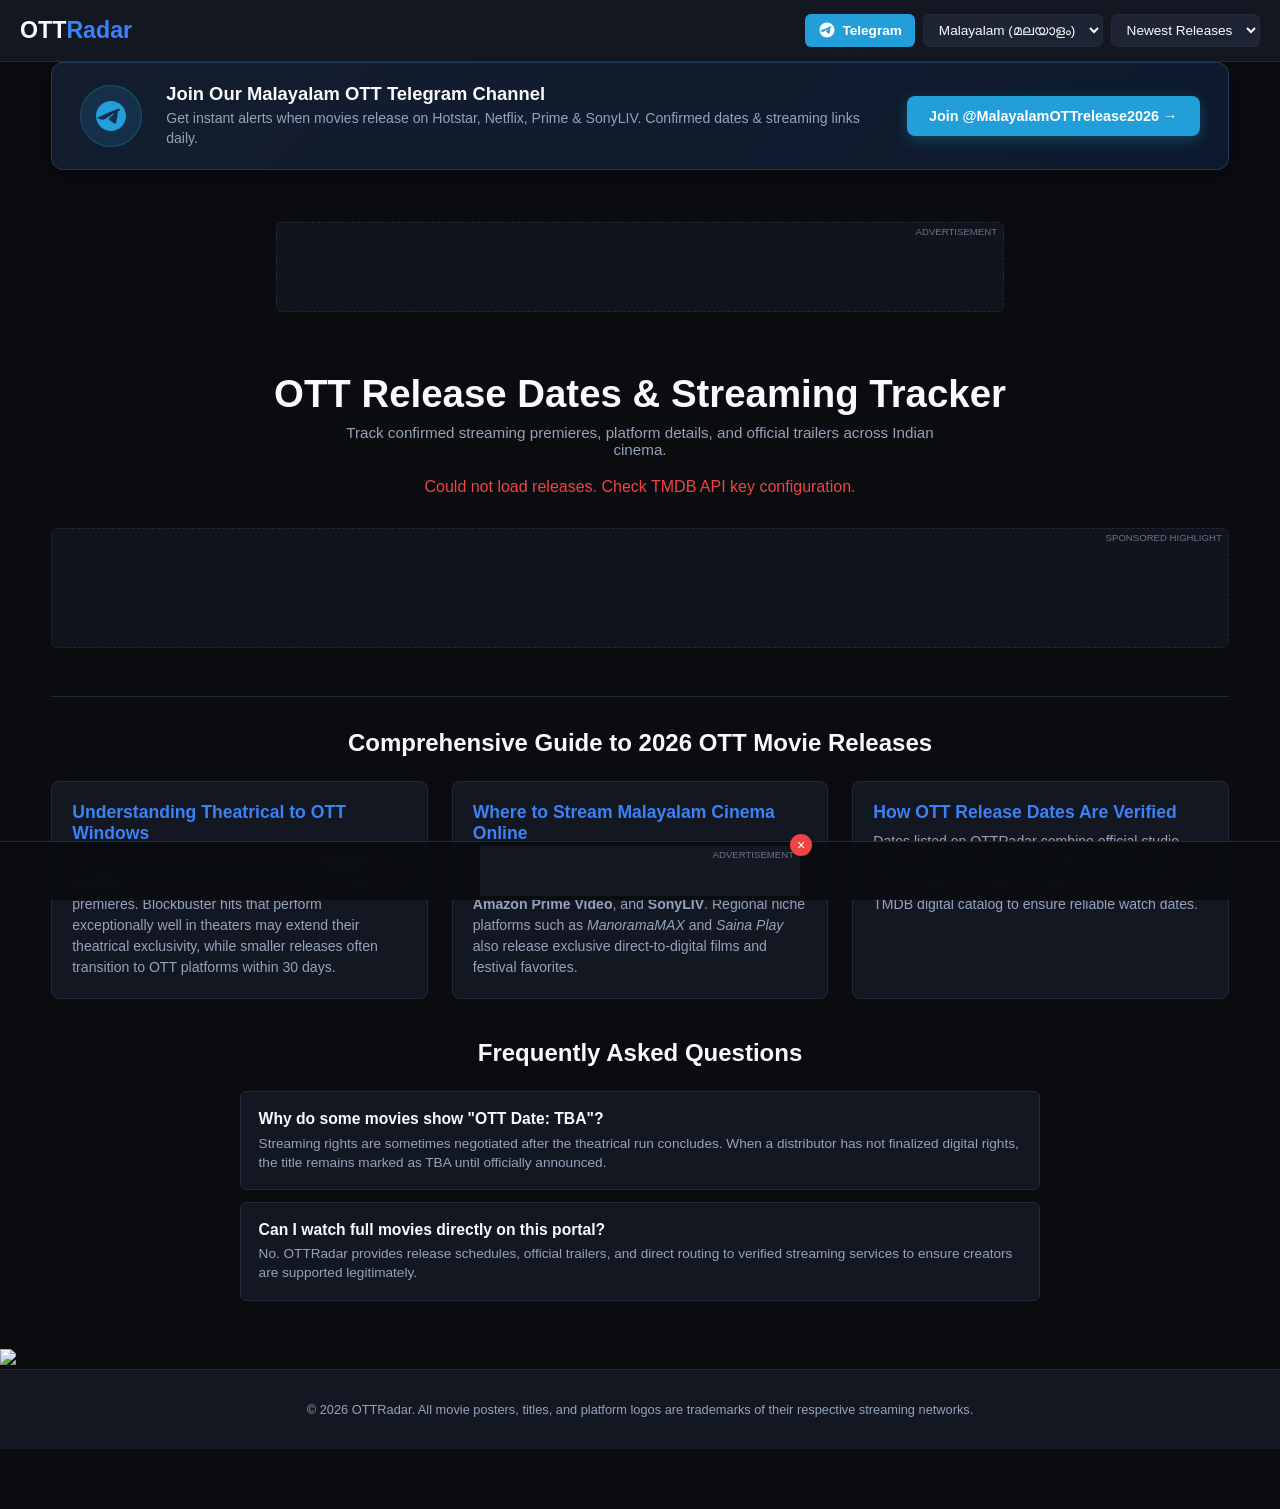
==== commit 98c28520: "Add sitemap link to index.html" ====
--- a/index.html
+++ b/index.html
@@ -1,6 +1,7 @@
 <!DOCTYPE html>
 <html lang="en">
 <head>
+  <link rel="sitemap" type="application/xml" title="Sitemap" href="https://amaldominic816.github.io/ottrelease/sitemap.xml">
   <meta charset="UTF-8">
   <meta name="viewport" content="width=device-width, initial-scale=1.0">
 
--- a/style.css
+++ b/style.css
@@ -9,7 +9,109 @@
   --red-trailer: #ef4444;
   --border-card: #222938;
 }
-
+/* Telegram Buttons & Callout Section */
+.nav-telegram-btn {
+  display: inline-flex;
+  align-items: center;
+  gap: 6px;
+  background: #229ed9;
+  color: #ffffff;
+  text-decoration: none;
+  font-size: 0.85rem;
+  font-weight: 600;
+  padding: 0.45rem 0.85rem;
+  border-radius: 6px;
+  transition: background-color 0.2s ease, transform 0.2s ease;
+}
+
+.nav-telegram-btn:hover {
+  background: #1b87ba;
+  transform: translateY(-1px);
+}
+
+.telegram-section {
+  max-width: 1240px;
+  width: 92%;
+  margin: 0 auto 2rem;
+}
+
+.telegram-banner-card {
+  background: linear-gradient(135deg, #131d2e 0%, #0d1a2d 100%);
+  border: 1px solid #1e3a5f;
+  border-radius: 12px;
+  padding: 1.25rem 1.75rem;
+  display: flex;
+  align-items: center;
+  gap: 1.5rem;
+  box-shadow: 0 4px 20px rgba(0, 0, 0, 0.35);
+}
+
+.telegram-icon-box {
+  background: rgba(34, 158, 217, 0.15);
+  color: #229ed9;
+  border: 1px solid rgba(34, 158, 217, 0.3);
+  border-radius: 50%;
+  padding: 12px;
+  display: flex;
+  align-items: center;
+  justify-content: center;
+  flex-shrink: 0;
+}
+
+.telegram-text {
+  flex: 1;
+}
+
+.telegram-text h3 {
+  font-size: 1.15rem;
+  font-weight: 700;
+  color: #f8fafc;
+  margin-bottom: 0.3rem;
+}
+
+.telegram-text p {
+  color: #94a3b8;
+  font-size: 0.88rem;
+  line-height: 1.4;
+}
+
+.btn-join-telegram {
+  background: #229ed9;
+  color: #ffffff;
+  text-decoration: none;
+  font-weight: 700;
+  font-size: 0.9rem;
+  padding: 0.75rem 1.4rem;
+  border-radius: 8px;
+  white-space: nowrap;
+  flex-shrink: 0;
+  transition: background-color 0.2s ease, transform 0.2s ease;
+  box-shadow: 0 4px 14px rgba(34, 158, 217, 0.3);
+}
+
+.btn-join-telegram:hover {
+  background: #1b87ba;
+  transform: translateY(-2px);
+}
+
+/* Mobile Responsiveness */
+@media (max-width: 768px) {
+  .telegram-banner-card {
+    flex-direction: column;
+    text-align: center;
+    padding: 1.25rem;
+    gap: 1rem;
+  }
+
+  .telegram-icon-box {
+    margin: 0 auto;
+  }
+
+  .btn-join-telegram {
+    width: 100%;
+    text-align: center;
+  }
+}
 * {
   box-sizing: border-box;
   margin: 0;
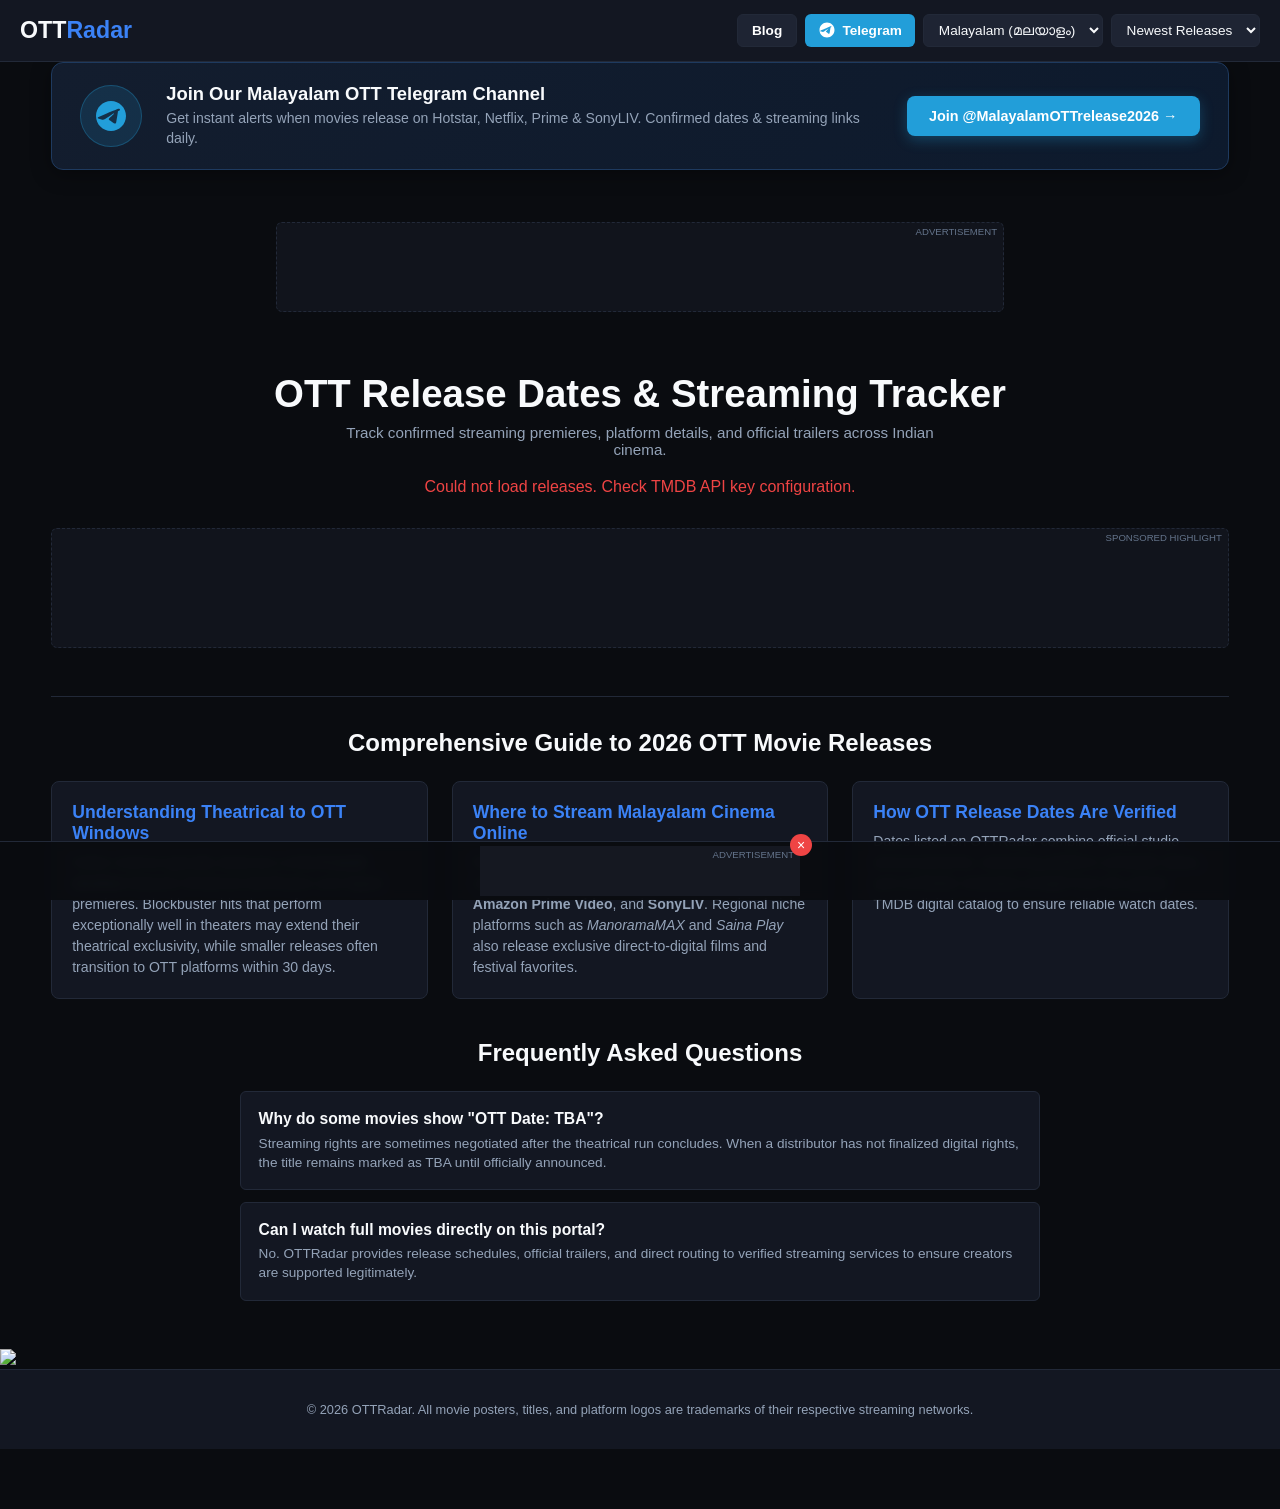
==== commit 5ca33aea: "Add Blog link to navigation bar in index.html" ====
--- a/index.html
+++ b/index.html
@@ -77,6 +77,9 @@
     <div class="nav-container">
       <a href="#" class="logo">OTT<span>Radar</span></a>
       <div class="filter-controls">
+        <a href="blog.html" class="nav-telegram-btn" style="background: var(--bg-elevated); border: 1px solid var(--border-card);">
+    <span>Blog</span>
+  </a>
         <a href="https://t.me/MalayalamOTTrelease2026" target="_blank" rel="noopener noreferrer" class="nav-telegram-btn">
           <svg width="18" height="18" viewBox="0 0 24 24" fill="currentColor"><path d="M12 2C6.48 2 2 6.48 2 12s4.48 10 10 10 10-4.48 10-10S17.52 2 12 2zm4.64 6.8c-.15 1.58-.8 5.42-1.13 7.19-.14.75-.42 1-.68 1.03-.58.05-1.02-.38-1.58-.75-.88-.58-1.38-.94-2.23-1.5-.99-.65-.35-1.01.22-1.59.15-.15 2.71-2.48 2.76-2.69.01-.03.01-.14-.07-.19-.08-.05-.19-.02-.27 0-.12.03-1.99 1.27-5.61 3.72-.53.36-1.01.54-1.44.53-.47-.01-1.38-.27-2.05-.49-.83-.27-1.49-.42-1.43-.88.03-.24.37-.49 1.02-.74 3.98-1.73 6.64-2.88 7.98-3.45 3.8-1.6 4.59-1.88 5.11-1.89.11 0 .37.03.54.17.14.12.18.28.2.45-.02.07-.02.21-.04.37z"/></svg>
           <span>Telegram</span>
